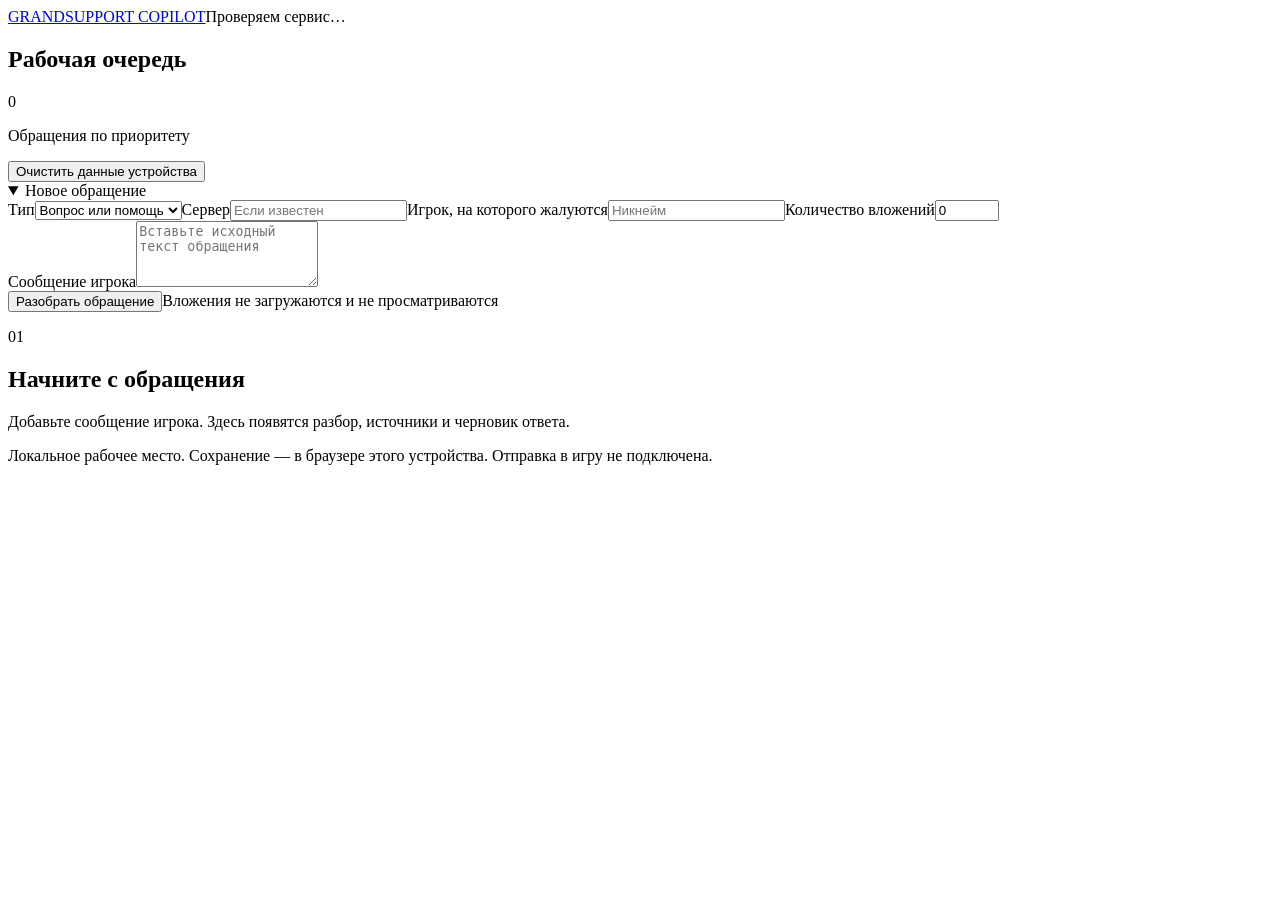
==== app/ui/index.html @ 0d25f6a6 "feat: add local administrator queue and guarded draft editor" ====
<!doctype html>
<html lang="ru"><head><meta charset="utf-8"><meta name="viewport" content="width=device-width,initial-scale=1"><title>Grand · Рабочая очередь</title><link rel="stylesheet" href="/ui/style.css"><script src="/ui/app.js" defer></script></head>
<body>
<header><a href="/" class="brand">GRAND<span>SUPPORT COPILOT</span></a><span id="health" role="status">Проверяем сервис…</span></header>
<main>
<aside><div class="section-title"><h1>Рабочая очередь</h1><span id="count">0</span></div><p class="muted">Обращения по приоритету</p><div id="queue"></div><button id="clear" class="quiet">Очистить данные устройства</button></aside>
<section class="workspace">
<details open id="new-ticket"><summary>Новое обращение</summary><form id="ticket-form">
<div class="fields"><label>Тип<select id="kind"><option value="report">Вопрос или помощь</option><option value="complaint">Жалоба</option></select></label><label>Сервер<input id="region" maxlength="100" placeholder="Если известен"></label><label>Игрок, на которого жалуются<input id="nickname" maxlength="100" placeholder="Никнейм"></label><label>Количество вложений<input id="images" type="number" min="0" max="1000" value="0"></label></div>
<label>Сообщение игрока<textarea id="message" required maxlength="20000" rows="4" placeholder="Вставьте исходный текст обращения"></textarea></label><div class="actions"><button id="analyze" type="submit">Разобрать обращение</button><span class="muted">Вложения не загружаются и не просматриваются</span></div>
</form></details>
<p id="notice" role="status" aria-live="polite"></p>
<div id="empty" class="empty"><div class="empty-mark">01</div><h2>Начните с обращения</h2><p>Добавьте сообщение игрока. Здесь появятся разбор, источники и черновик ответа.</p></div>
<article id="ticket" hidden>
<div class="ticket-heading"><div><p class="eyebrow">РАЗБОР ОБРАЩЕНИЯ</p><h2 id="category"></h2></div><span id="priority" class="priority"></span></div>
<div id="metadata" class="muted"></div><div class="columns"><section><h3>Исходное обращение</h3><p id="original" class="original"></p><h3>Утверждения игрока</h3><ul id="claims"></ul><h3>Правила для проверки</h3><div id="citations"></div></section><section><h3>Черновик ответа</h3><label class="sr-only" for="draft">Редактировать черновик</label><textarea id="draft" rows="12"></textarea><p id="draft-state" class="muted">Проверьте текст перед использованием.</p><div class="actions"><button id="check">Проверить правку</button><button id="copy" class="quiet" disabled>Копировать проверенный текст</button></div><div class="actions"><button id="save" class="quiet">Сохранить на устройстве</button><button id="escalate" class="quiet">Отметить для старшего</button></div><h3>Причины маршрутизации</h3><ul id="reasons" class="reasons"></ul></section></div>
</article>
<footer>Локальное рабочее место. Сохранение — в браузере этого устройства. Отправка в игру не подключена.</footer>
</section></main></body></html>
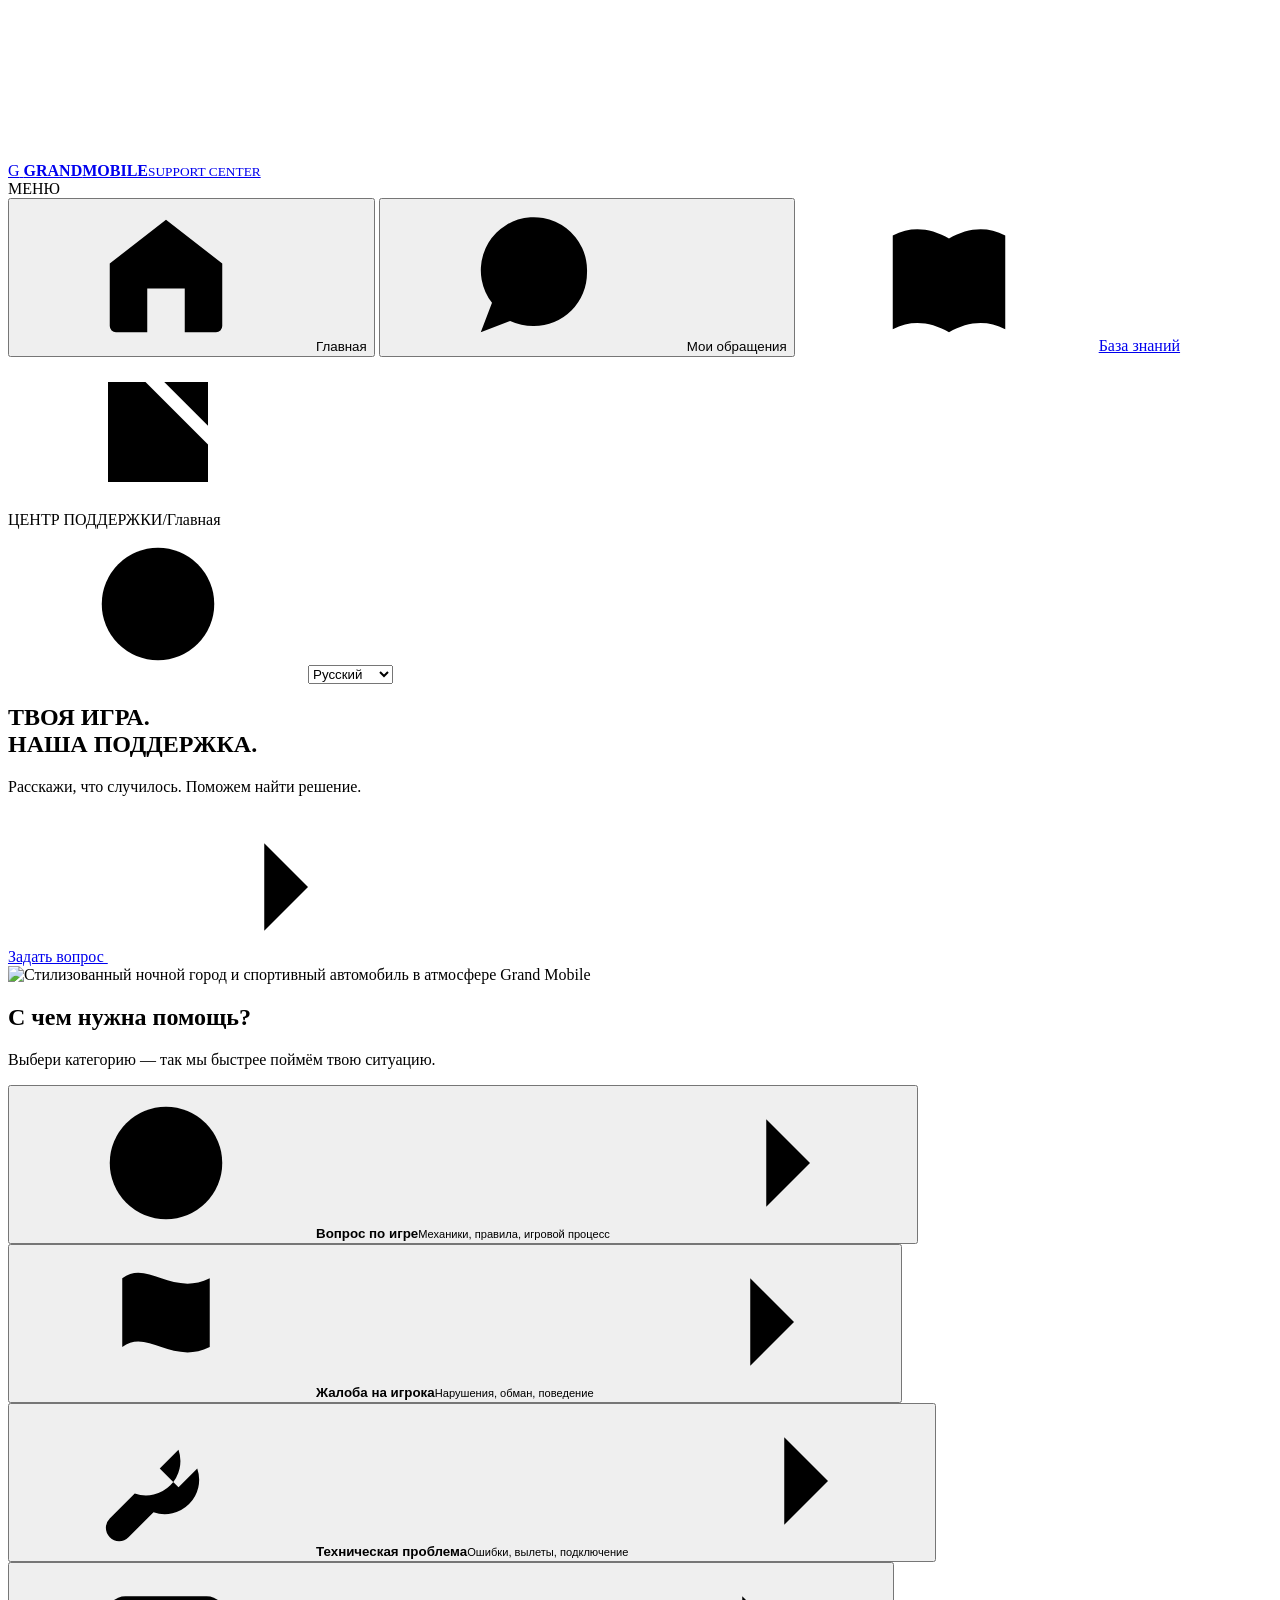
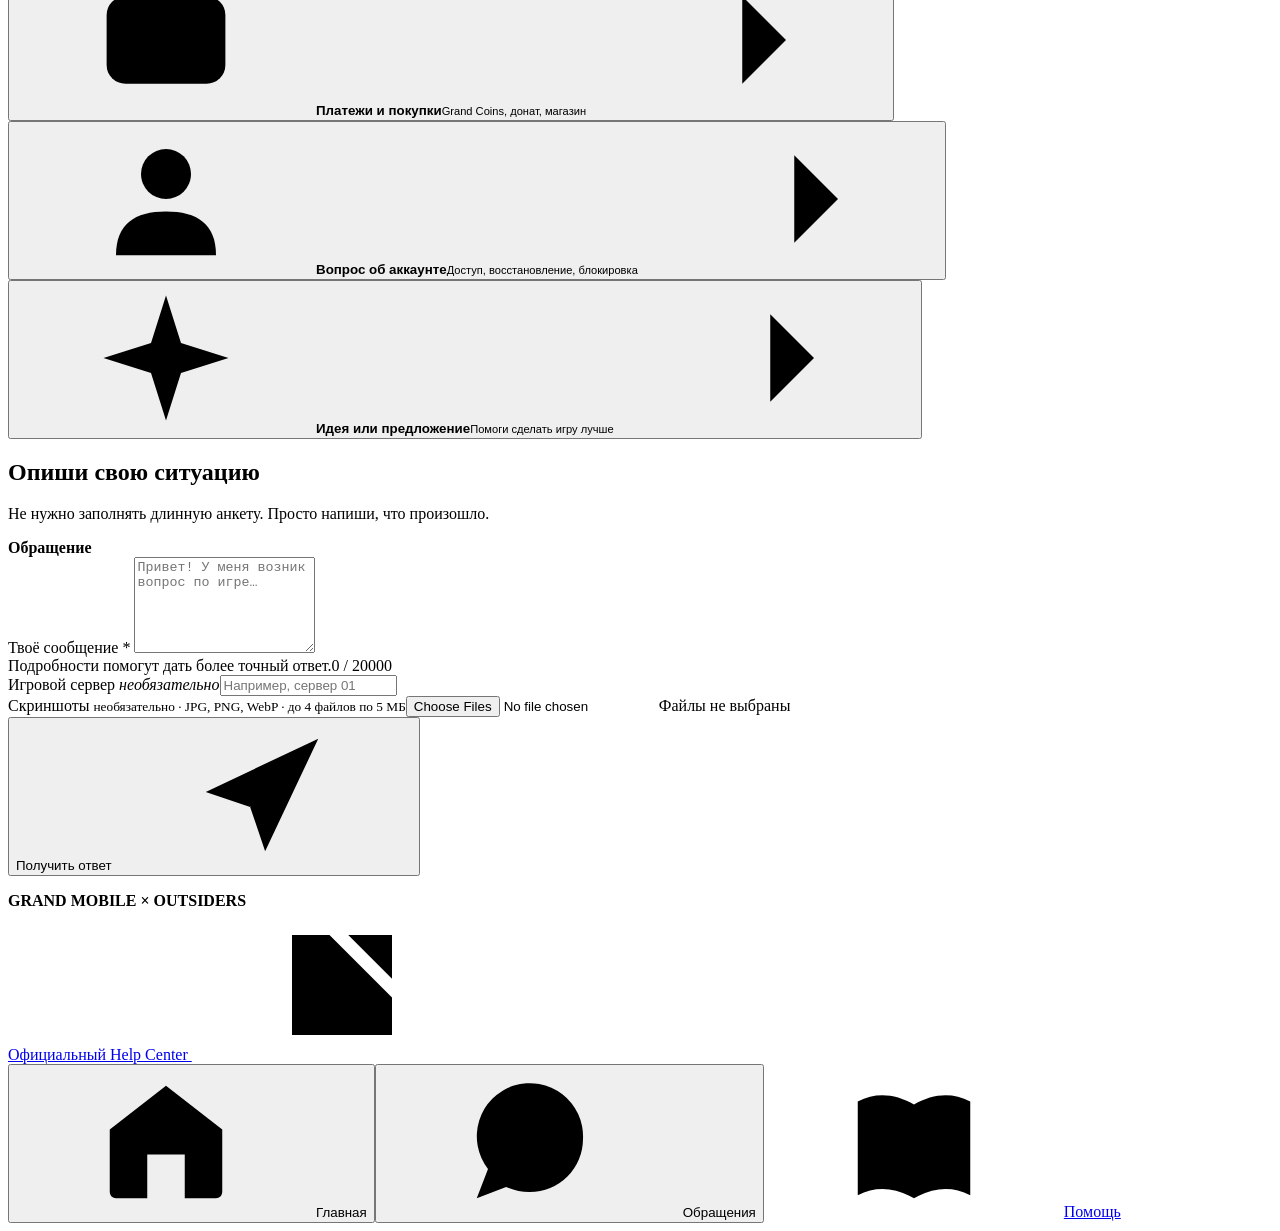
==== commit 27fc1753: "Add files via upload" ====
--- a/app/ui/index.html
+++ b/app/ui/index.html
@@ -1,19 +1,111 @@
 <!doctype html>
-<html lang="ru"><head><meta charset="utf-8"><meta name="viewport" content="width=device-width,initial-scale=1"><title>Grand · Рабочая очередь</title><link rel="stylesheet" href="/ui/style.css"><script src="/ui/app.js" defer></script></head>
+<html lang="ru">
+<head>
+  <meta charset="utf-8">
+  <meta name="viewport" content="width=device-width,initial-scale=1,viewport-fit=cover">
+  <meta name="theme-color" content="#f5f6f8">
+  <meta name="description" content="Grand Mobile — обращения и помощь игрокам.">
+  <title>Grand Mobile · Центр поддержки</title>
+  <link rel="stylesheet" href="/ui/player.css">
+  <script src="/ui/i18n.js" defer></script>
+  <script src="/ui/player.js" defer></script>
+</head>
 <body>
-<header><a href="/" class="brand">GRAND<span>SUPPORT COPILOT</span></a><span id="health" role="status">Проверяем сервис…</span></header>
-<main>
-<aside><div class="section-title"><h1>Рабочая очередь</h1><span id="count">0</span></div><p class="muted">Обращения по приоритету</p><div id="queue"></div><button id="clear" class="quiet">Очистить данные устройства</button></aside>
-<section class="workspace">
-<details open id="new-ticket"><summary>Новое обращение</summary><form id="ticket-form">
-<div class="fields"><label>Тип<select id="kind"><option value="report">Вопрос или помощь</option><option value="complaint">Жалоба</option></select></label><label>Сервер<input id="region" maxlength="100" placeholder="Если известен"></label><label>Игрок, на которого жалуются<input id="nickname" maxlength="100" placeholder="Никнейм"></label><label>Количество вложений<input id="images" type="number" min="0" max="1000" value="0"></label></div>
-<label>Сообщение игрока<textarea id="message" required maxlength="20000" rows="4" placeholder="Вставьте исходный текст обращения"></textarea></label><div class="actions"><button id="analyze" type="submit">Разобрать обращение</button><span class="muted">Вложения не загружаются и не просматриваются</span></div>
-</form></details>
-<p id="notice" role="status" aria-live="polite"></p>
-<div id="empty" class="empty"><div class="empty-mark">01</div><h2>Начните с обращения</h2><p>Добавьте сообщение игрока. Здесь появятся разбор, источники и черновик ответа.</p></div>
-<article id="ticket" hidden>
-<div class="ticket-heading"><div><p class="eyebrow">РАЗБОР ОБРАЩЕНИЯ</p><h2 id="category"></h2></div><span id="priority" class="priority"></span></div>
-<div id="metadata" class="muted"></div><div class="columns"><section><h3>Исходное обращение</h3><p id="original" class="original"></p><h3>Утверждения игрока</h3><ul id="claims"></ul><h3>Правила для проверки</h3><div id="citations"></div></section><section><h3>Черновик ответа</h3><label class="sr-only" for="draft">Редактировать черновик</label><textarea id="draft" rows="12"></textarea><p id="draft-state" class="muted">Проверьте текст перед использованием.</p><div class="actions"><button id="check">Проверить правку</button><button id="copy" class="quiet" disabled>Копировать проверенный текст</button></div><div class="actions"><button id="save" class="quiet">Сохранить на устройстве</button><button id="escalate" class="quiet">Отметить для старшего</button></div><h3>Причины маршрутизации</h3><ul id="reasons" class="reasons"></ul></section></div>
-</article>
-<footer>Локальное рабочее место. Сохранение — в браузере этого устройства. Отправка в игру не подключена.</footer>
-</section></main></body></html>
+  <svg aria-hidden="true" class="icon-symbols" xmlns="http://www.w3.org/2000/svg">
+    <symbol id="i-home" viewBox="0 0 24 24"><path d="m3 10 9-7 9 7v10a1 1 0 0 1-1 1h-5v-7H9v7H4a1 1 0 0 1-1-1z"/></symbol>
+    <symbol id="i-message" viewBox="0 0 24 24"><path d="M20 11.5a8.5 8.5 0 0 1-8.5 8.5 9 9 0 0 1-3.8-.8L3 21l1.8-4.7a8.5 8.5 0 1 1 15.2-4.8Z"/></symbol>
+    <symbol id="i-book" viewBox="0 0 24 24"><path d="M3 5.5C6 4 9 4.3 12 6v15c-3-1.7-6-2-9-.5zM21 5.5c-3-1.5-6-1.2-9 .5v15c3-1.7 6-2 9-.5z"/></symbol>
+    <symbol id="i-shield" viewBox="0 0 24 24"><path d="m12 2 9 4v6c0 5-3 8.2-9 10-6-1.8-9-5-9-10V6z"/><path d="m8.5 12 2.4 2.4 4.6-5"/></symbol>
+    <symbol id="i-question" viewBox="0 0 24 24"><circle cx="12" cy="12" r="9"/><path d="M9.5 9a2.7 2.7 0 0 1 5.4.4c0 2-2.9 2.1-2.9 4.4M12 17h.01"/></symbol>
+    <symbol id="i-flag" viewBox="0 0 24 24"><path d="M5 21V4m0 1c4-3 8 3 14 0v11c-6 3-10-3-14 0"/></symbol>
+    <symbol id="i-wrench" viewBox="0 0 24 24"><path d="M14 7a5.5 5.5 0 0 1-7 7L3 18a2 2 0 0 0 3 3l4-4a5.5 5.5 0 0 0 7-7l-3 3-3-3z"/></symbol>
+    <symbol id="i-card" viewBox="0 0 24 24"><rect x="2.5" y="5" width="19" height="14" rx="3"/><path d="M2.5 10h19M7 15h4"/></symbol>
+    <symbol id="i-user" viewBox="0 0 24 24"><circle cx="12" cy="8" r="4"/><path d="M4 21c0-5 3-7 8-7s8 2 8 7"/></symbol>
+    <symbol id="i-spark" viewBox="0 0 24 24"><path d="m12 2 2.4 7.6L22 12l-7.6 2.4L12 22l-2.4-7.6L2 12l7.6-2.4z"/></symbol>
+    <symbol id="i-arrow" viewBox="0 0 24 24"><path d="M4 12h16m-7-7 7 7-7 7"/></symbol>
+    <symbol id="i-send" viewBox="0 0 24 24"><path d="m21 3-8.5 18-2.4-7.1L3 11.5 21 3Zm0 0L10.1 13.9"/></symbol>
+    <symbol id="i-clock" viewBox="0 0 24 24"><circle cx="12" cy="12" r="9"/><path d="M12 7v5l3 2"/></symbol>
+    <symbol id="i-check" viewBox="0 0 24 24"><path d="m4 12 5 5L20 6"/></symbol>
+    <symbol id="i-external" viewBox="0 0 24 24"><path d="M13 4h7v7m0-7L10 14M20 14v6H4V4h6"/></symbol>
+    <symbol id="i-copy" viewBox="0 0 24 24"><rect x="8" y="8" width="12" height="13" rx="2"/><path d="M16 8V5a2 2 0 0 0-2-2H5a2 2 0 0 0-2 2v10a2 2 0 0 0 2 2h3"/></symbol>
+    <symbol id="i-chevron" viewBox="0 0 24 24"><path d="m6 9 6 6 6-6"/></symbol>
+    <symbol id="i-lock" viewBox="0 0 24 24"><rect x="4" y="10" width="16" height="11" rx="2"/><path d="M8 10V7a4 4 0 0 1 8 0v3"/></symbol>
+    <symbol id="i-globe" viewBox="0 0 24 24"><circle cx="12" cy="12" r="9"/><path d="M3 12h18M12 3c-5 5-5 13 0 18m0-18c5 5 5 13 0 18"/></symbol>
+  </svg>
+  <div class="app-shell">
+    <aside class="sidebar" aria-label="Основная навигация">
+      <a class="brand sidebar-brand" href="/" aria-label="Grand Mobile Support — главная">
+        <span class="brand-symbol" aria-hidden="true">G</span>
+        <span class="brand-name"><strong>GRAND<span>MOBILE</span></strong><small>SUPPORT CENTER</small></span>
+      </a>
+      <div class="sidebar-group-label">МЕНЮ</div>
+      <nav class="side-nav" aria-label="Разделы">
+        <button class="nav-link active" type="button" data-view="home" aria-current="page"><svg><use href="#i-home"/></svg>Главная</button>
+        <button class="nav-link" type="button" data-view="history"><svg><use href="#i-message"/></svg>Мои обращения<span id="nav-count" class="nav-count" hidden>0</span></button>
+        <a class="nav-link" href="https://support.grnd.gg/ru/" target="_blank" rel="noopener noreferrer"><svg><use href="#i-book"/></svg>База знаний<svg class="trail-icon"><use href="#i-external"/></svg></a>
+      </nav>
+    </aside>
+
+    <div class="main-area">
+      <header class="topbar">
+        <div class="breadcrumbs"><span class="breadcrumb-muted">ЦЕНТР ПОДДЕРЖКИ</span><span class="slash">/</span><span id="breadcrumb-page">Главная</span></div>
+        <div class="topbar-right"><label class="language-picker" for="language" aria-label="Язык интерфейса"><svg><use href="#i-globe"/></svg><select id="language" aria-label="Язык интерфейса"><option value="ru">Русский</option><option value="kk">Қазақша</option><option value="uz">O‘zbekcha</option></select></label></div>
+      </header>
+
+      <main class="main-content">
+        <div id="home-view">
+          <section class="hero" aria-labelledby="hero-title">
+
+            <div class="hero-content">
+              
+              <h1 id="hero-title">ТВОЯ ИГРА.<br><span>НАША ПОДДЕРЖКА.</span></h1>
+              <p>Расскажи, что случилось. Поможем найти решение.</p>
+              <a href="#compose-title" class="hero-button">Задать вопрос <svg><use href="#i-arrow"/></svg></a>
+            </div>
+            <img class="hero-art" src="/ui/hero-city.svg" alt="Стилизованный ночной город и спортивный автомобиль в атмосфере Grand Mobile">
+
+
+          </section>
+
+          <div class="section-heading category-heading"><div><h2>С чем нужна помощь?</h2><p>Выбери категорию — так мы быстрее поймём твою ситуацию.</p></div></div>
+          <div class="category-grid" id="category-grid" role="group" aria-label="Тип обращения">
+            <button class="category-card selected" type="button" data-category="question" aria-pressed="true"><span class="category-icon violet"><svg><use href="#i-question"/></svg></span><span class="category-body"><strong>Вопрос по игре</strong><small>Механики, правила, игровой процесс</small></span><span class="category-arrow"><svg><use href="#i-arrow"/></svg></span></button>
+            <button class="category-card" type="button" data-category="complaint" aria-pressed="false"><span class="category-icon red"><svg><use href="#i-flag"/></svg></span><span class="category-body"><strong>Жалоба на игрока</strong><small>Нарушения, обман, поведение</small></span><span class="category-arrow"><svg><use href="#i-arrow"/></svg></span></button>
+            <button class="category-card" type="button" data-category="technical" aria-pressed="false"><span class="category-icon cyan"><svg><use href="#i-wrench"/></svg></span><span class="category-body"><strong>Техническая проблема</strong><small>Ошибки, вылеты, подключение</small></span><span class="category-arrow"><svg><use href="#i-arrow"/></svg></span></button>
+            <button class="category-card" type="button" data-category="payment" aria-pressed="false"><span class="category-icon gold"><svg><use href="#i-card"/></svg></span><span class="category-body"><strong>Платежи и покупки</strong><small>Grand Coins, донат, магазин</small></span><span class="category-arrow"><svg><use href="#i-arrow"/></svg></span></button>
+            <button class="category-card" type="button" data-category="account" aria-pressed="false"><span class="category-icon blue"><svg><use href="#i-user"/></svg></span><span class="category-body"><strong>Вопрос об аккаунте</strong><small>Доступ, восстановление, блокировка</small></span><span class="category-arrow"><svg><use href="#i-arrow"/></svg></span></button>
+            <button class="category-card" type="button" data-category="idea" aria-pressed="false"><span class="category-icon green"><svg><use href="#i-spark"/></svg></span><span class="category-body"><strong>Идея или предложение</strong><small>Помоги сделать игру лучше</small></span><span class="category-arrow"><svg><use href="#i-arrow"/></svg></span></button>
+          </div>
+
+          <section class="compose-section" aria-labelledby="compose-title">
+            <div class="section-heading"><div><h2 id="compose-title">Опиши свою ситуацию</h2><p>Не нужно заполнять длинную анкету. Просто напиши, что произошло.</p></div></div>
+            <div class="compose-layout">
+              <form id="support-form" class="compose-card">
+                <div class="compose-top"><div><strong>Обращение</strong></div></div>
+                <div class="form-body">
+                  <label for="ticket-message" class="input-label">Твоё сообщение <span>*</span></label>
+                  <textarea id="ticket-message" name="message" required maxlength="20000" rows="6" placeholder="Привет! У меня возник вопрос по игре…" aria-describedby="message-hint"></textarea>
+                  <div class="under-textarea"><span id="message-hint">Подробности помогут дать более точный ответ.</span><span id="char-counter">0 / 20000</span></div>
+                  <div class="form-split"><label class="field"><span>Игровой сервер <em>необязательно</em></span><input id="ticket-server" maxlength="100" autocomplete="off" placeholder="Например, сервер 01"></label><label class="field" id="nick-field" hidden><span>Никнейм игрока <em>необязательно</em></span><input id="ticket-nick" maxlength="100" autocomplete="off" placeholder="Nick_Name"></label></div>
+                  <div class="file-upload-field"><label for="screenshot-files">Скриншоты <small>необязательно · JPG, PNG, WebP · до 4 файлов по 5 МБ</small></label><input id="screenshot-files" type="file" accept="image/jpeg,image/png,image/webp" multiple><span id="file-count">Файлы не выбраны</span></div><div class="submit-row"><button class="submit-button" id="submit-ticket" type="submit"><span>Получить ответ</span><svg><use href="#i-send"/></svg></button></div>
+                  <p id="form-status" class="form-status" role="status" aria-live="polite"></p>
+                </div>
+              </form>
+
+            </div>
+          </section>
+
+          <section id="answer-panel" class="answer-panel" hidden aria-live="polite" aria-label="Результат обработки обращения">
+            <div class="answer-title-row"><div><h2>Ответ по обращению</h2></div><span class="answer-latency" id="answer-latency"></span></div>
+            <div class="answer-card"><div class="answer-content"><div class="answer-topline"><span id="answer-badge" class="answer-badge">Предварительный ответ</span></div><p id="answer-text" class="answer-text"></p><div id="answer-citations" class="answer-citations" hidden></div><div id="human-notice" class="human-notice" hidden><svg><use href="#i-shield"/></svg><div><strong>Понадобится участие специалиста</strong><p>Этот результат не является решением администрации. Для официального рассмотрения подай обращение через игровые каналы поддержки.</p><a href="https://support.grnd.gg/ru/" target="_blank" rel="noopener noreferrer">Официальная поддержка <svg><use href="#i-external"/></svg></a></div></div><div id="idea-notice" class="human-notice idea-notice" hidden><svg><use href="#i-spark"/></svg><div><strong>Хочешь, чтобы идею увидели разработчики?</strong><p>Чтобы предложение получили разработчики, отправь его через официальный канал сообщества.</p><a href="https://discord.gg/grnd" target="_blank" rel="noopener noreferrer">Открыть официальный Discord <svg><use href="#i-external"/></svg></a></div></div><div class="answer-actions"><button class="subtle-button" id="copy-answer" type="button"><svg><use href="#i-copy"/></svg>Скопировать ответ</button><button class="subtle-button" id="new-ticket" type="button"><svg><use href="#i-message"/></svg>Новый вопрос</button></div></div></div>
+          </section>
+          <footer class="page-footer"><div><strong>GRAND MOBILE <span>× OUTSIDERS</span></strong></div><a href="https://support.grnd.gg/ru/" target="_blank" rel="noopener noreferrer">Официальный Help Center <svg><use href="#i-external"/></svg></a></footer>
+        </div>
+
+        <section id="history-view" class="history-view" hidden aria-labelledby="history-title"><span class="overline">ИСТОРИЯ НА ЭТОМ УСТРОЙСТВЕ</span><h1 id="history-title">Мои обращения</h1><p>Здесь отображаются обращения, созданные в этом браузере.</p><div id="history-list" class="history-list"></div><button type="button" id="clear-history" class="subtle-button clear-history">Очистить локальную историю</button></section>
+      </main>
+    </div>
+  </div>
+  <nav class="mobile-nav" aria-label="Мобильная навигация"><button type="button" class="mobile-nav-item active" data-view="home"><svg><use href="#i-home"/></svg><span>Главная</span></button><button type="button" class="mobile-nav-item" data-view="history"><svg><use href="#i-message"/></svg><span>Обращения</span></button><a class="mobile-nav-item" href="https://support.grnd.gg/ru/" target="_blank" rel="noopener noreferrer"><svg><use href="#i-book"/></svg><span>Помощь</span></a></nav>
+</body>
+</html>
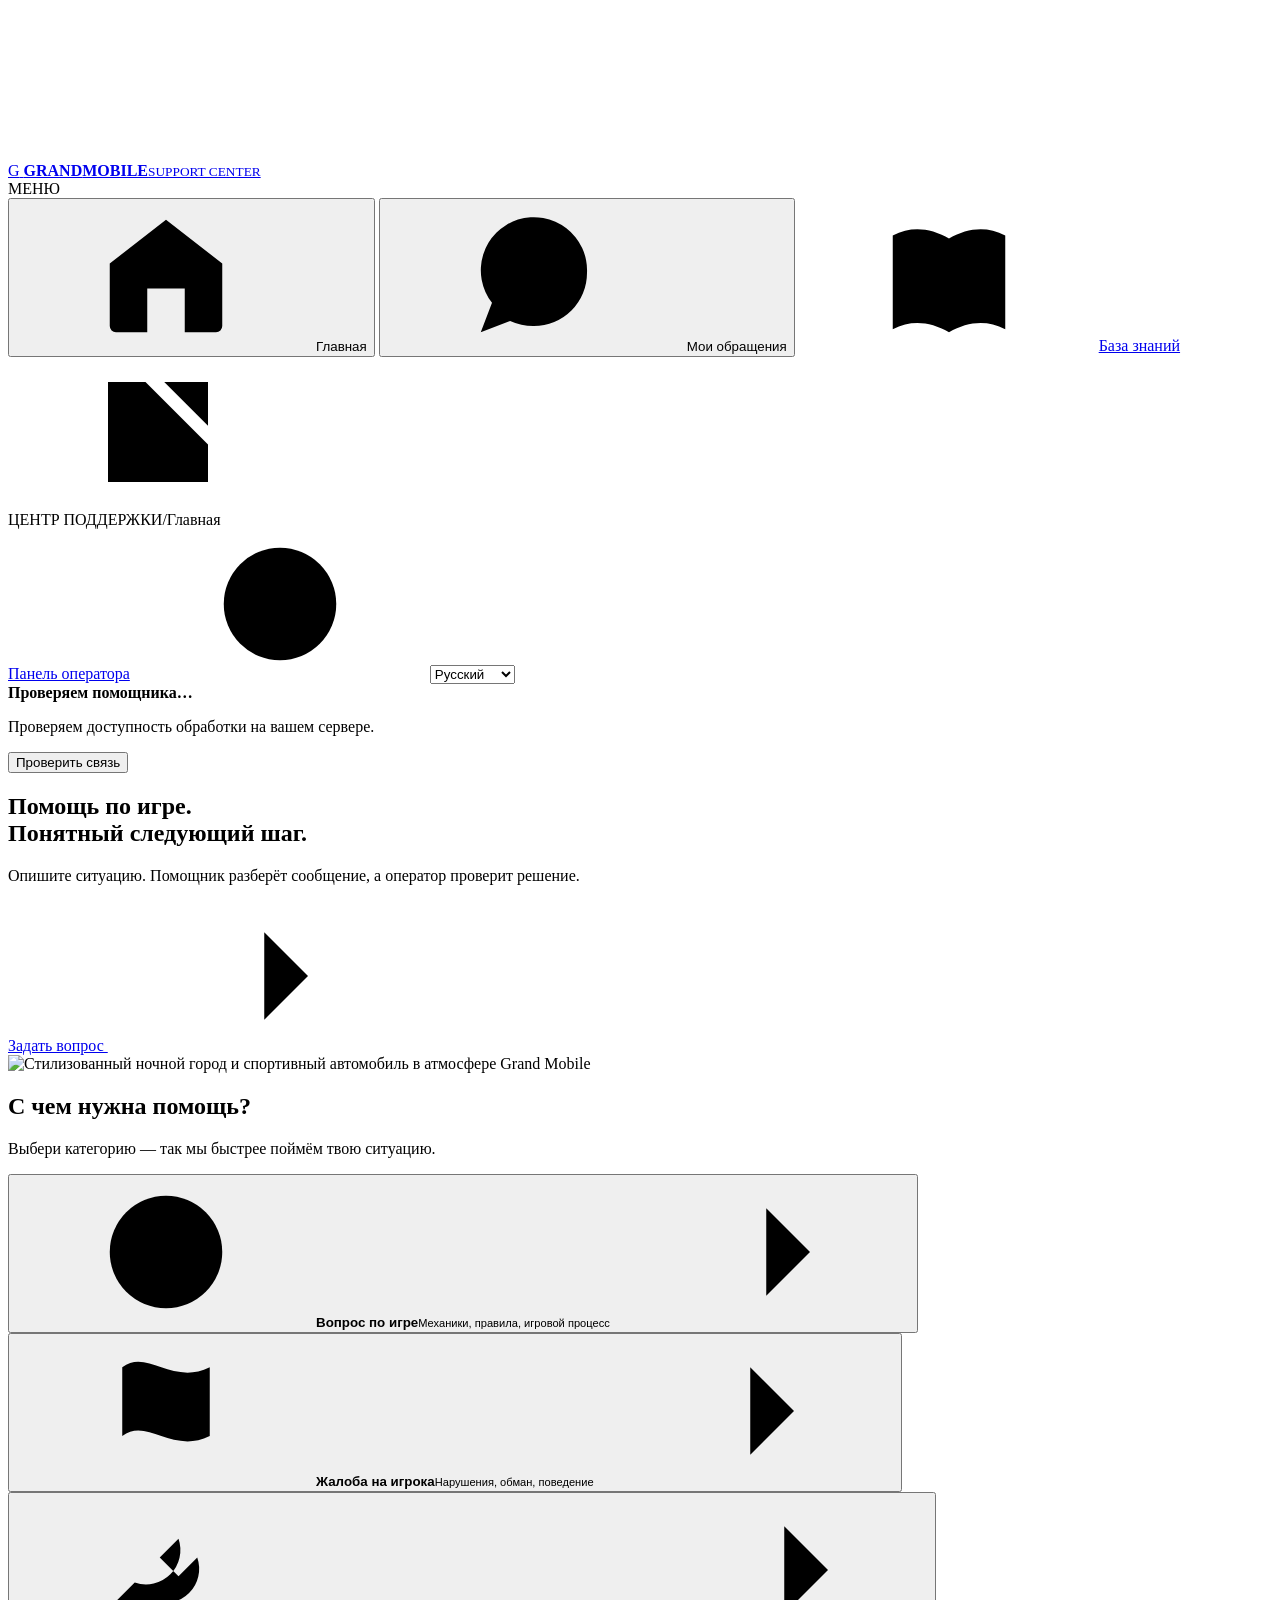
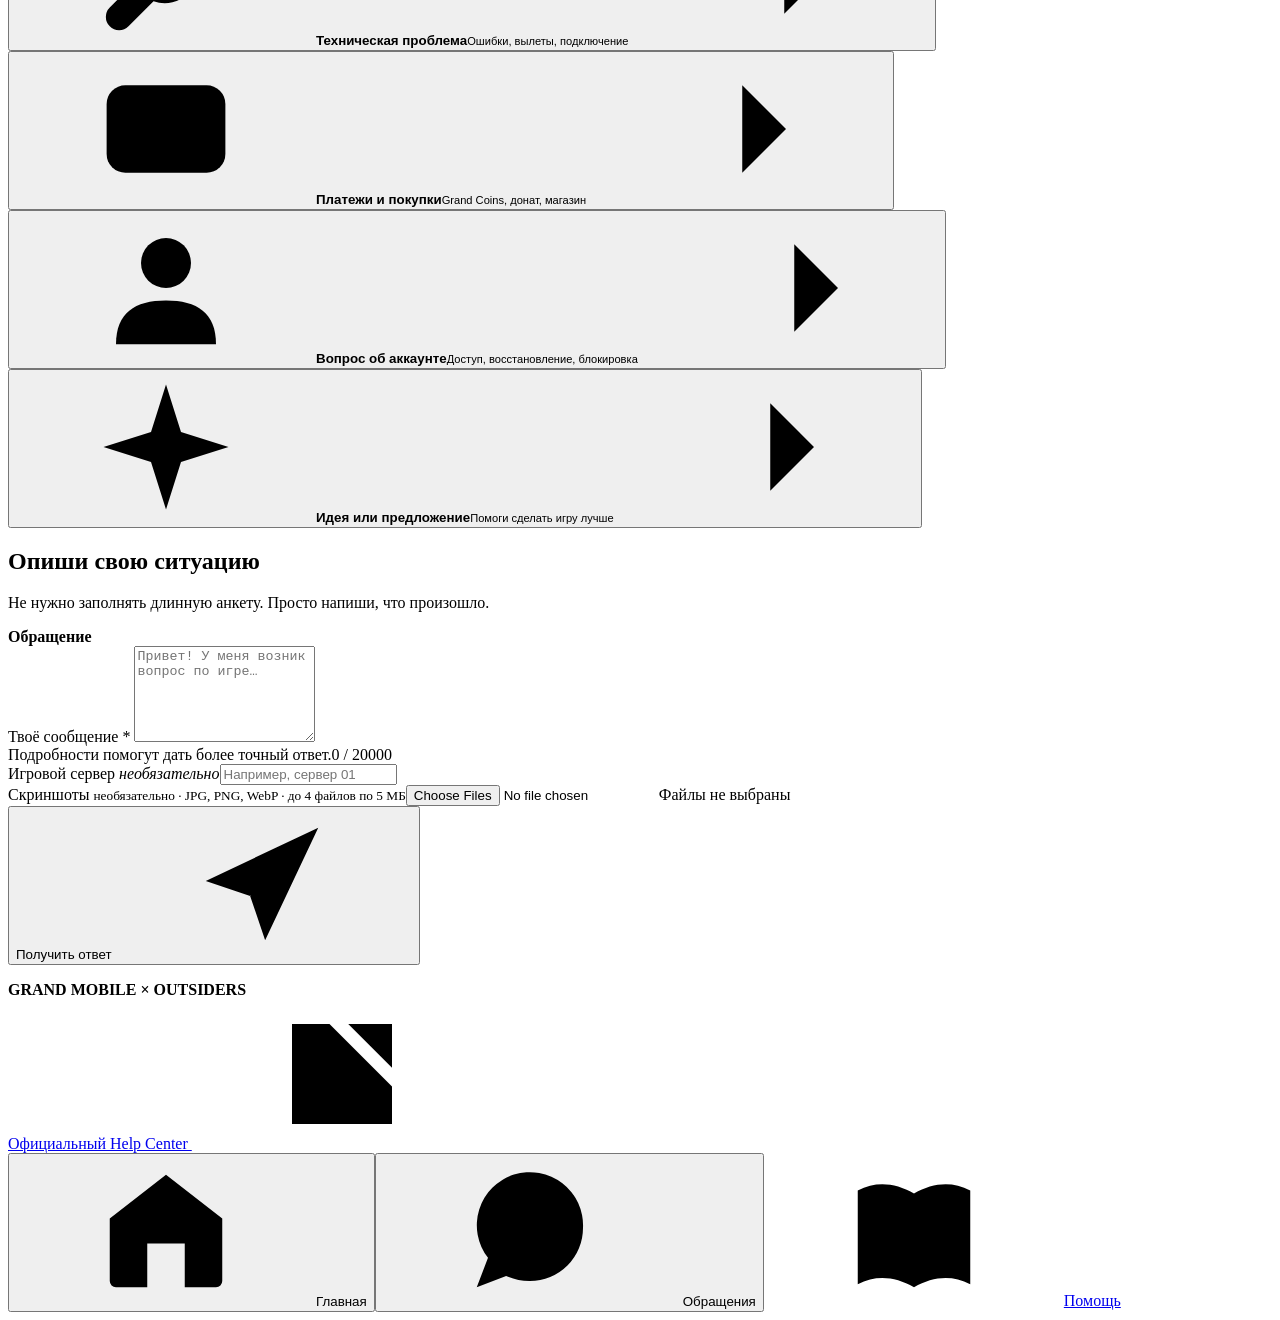
==== commit c07b4d11: "feat: redesign support workspace and clarify assistant workflow" ====
--- a/app/ui/index.html
+++ b/app/ui/index.html
@@ -9,7 +9,7 @@
   <link rel="stylesheet" href="/ui/player.css">
   <script src="/ui/i18n.js" defer></script>
   <script src="/ui/player.js" defer></script>
-</head>
+<link rel="stylesheet" href="/ui/experience.css"><script src="/ui/service-status.js" defer></script></head>
 <body>
   <svg aria-hidden="true" class="icon-symbols" xmlns="http://www.w3.org/2000/svg">
     <symbol id="i-home" viewBox="0 0 24 24"><path d="m3 10 9-7 9 7v10a1 1 0 0 1-1 1h-5v-7H9v7H4a1 1 0 0 1-1-1z"/></symbol>
@@ -49,17 +49,17 @@
     <div class="main-area">
       <header class="topbar">
         <div class="breadcrumbs"><span class="breadcrumb-muted">ЦЕНТР ПОДДЕРЖКИ</span><span class="slash">/</span><span id="breadcrumb-page">Главная</span></div>
-        <div class="topbar-right"><label class="language-picker" for="language" aria-label="Язык интерфейса"><svg><use href="#i-globe"/></svg><select id="language" aria-label="Язык интерфейса"><option value="ru">Русский</option><option value="kk">Қазақша</option><option value="uz">O‘zbekcha</option></select></label></div>
+        <div class="topbar-right"><a class="operator-link" href="/admin">Панель оператора</a><label class="language-picker" for="language" aria-label="Язык интерфейса"><svg><use href="#i-globe"/></svg><select id="language" aria-label="Язык интерфейса"><option value="ru">Русский</option><option value="kk">Қазақша</option><option value="uz">O‘zbekcha</option></select></label></div>
       </header>
 
-      <main class="main-content">
+      <main class="main-content"><section id="assistant-status" class="assistant-status" data-state="loading" aria-live="polite"><span class="status-dot" aria-hidden="true"></span><div><strong id="assistant-status-title">Проверяем помощника…</strong><p id="assistant-status-detail">Проверяем доступность обработки на вашем сервере.</p></div><button id="assistant-status-refresh" type="button">Проверить связь</button></section>
         <div id="home-view">
           <section class="hero" aria-labelledby="hero-title">
 
             <div class="hero-content">
               
-              <h1 id="hero-title">ТВОЯ ИГРА.<br><span>НАША ПОДДЕРЖКА.</span></h1>
-              <p>Расскажи, что случилось. Поможем найти решение.</p>
+              <h1 id="hero-title">Помощь по игре.<br><span>Понятный следующий шаг.</span></h1>
+              <p>Опишите ситуацию. Помощник разберёт сообщение, а оператор проверит решение.</p>
               <a href="#compose-title" class="hero-button">Задать вопрос <svg><use href="#i-arrow"/></svg></a>
             </div>
             <img class="hero-art" src="/ui/hero-city.svg" alt="Стилизованный ночной город и спортивный автомобиль в атмосфере Grand Mobile">
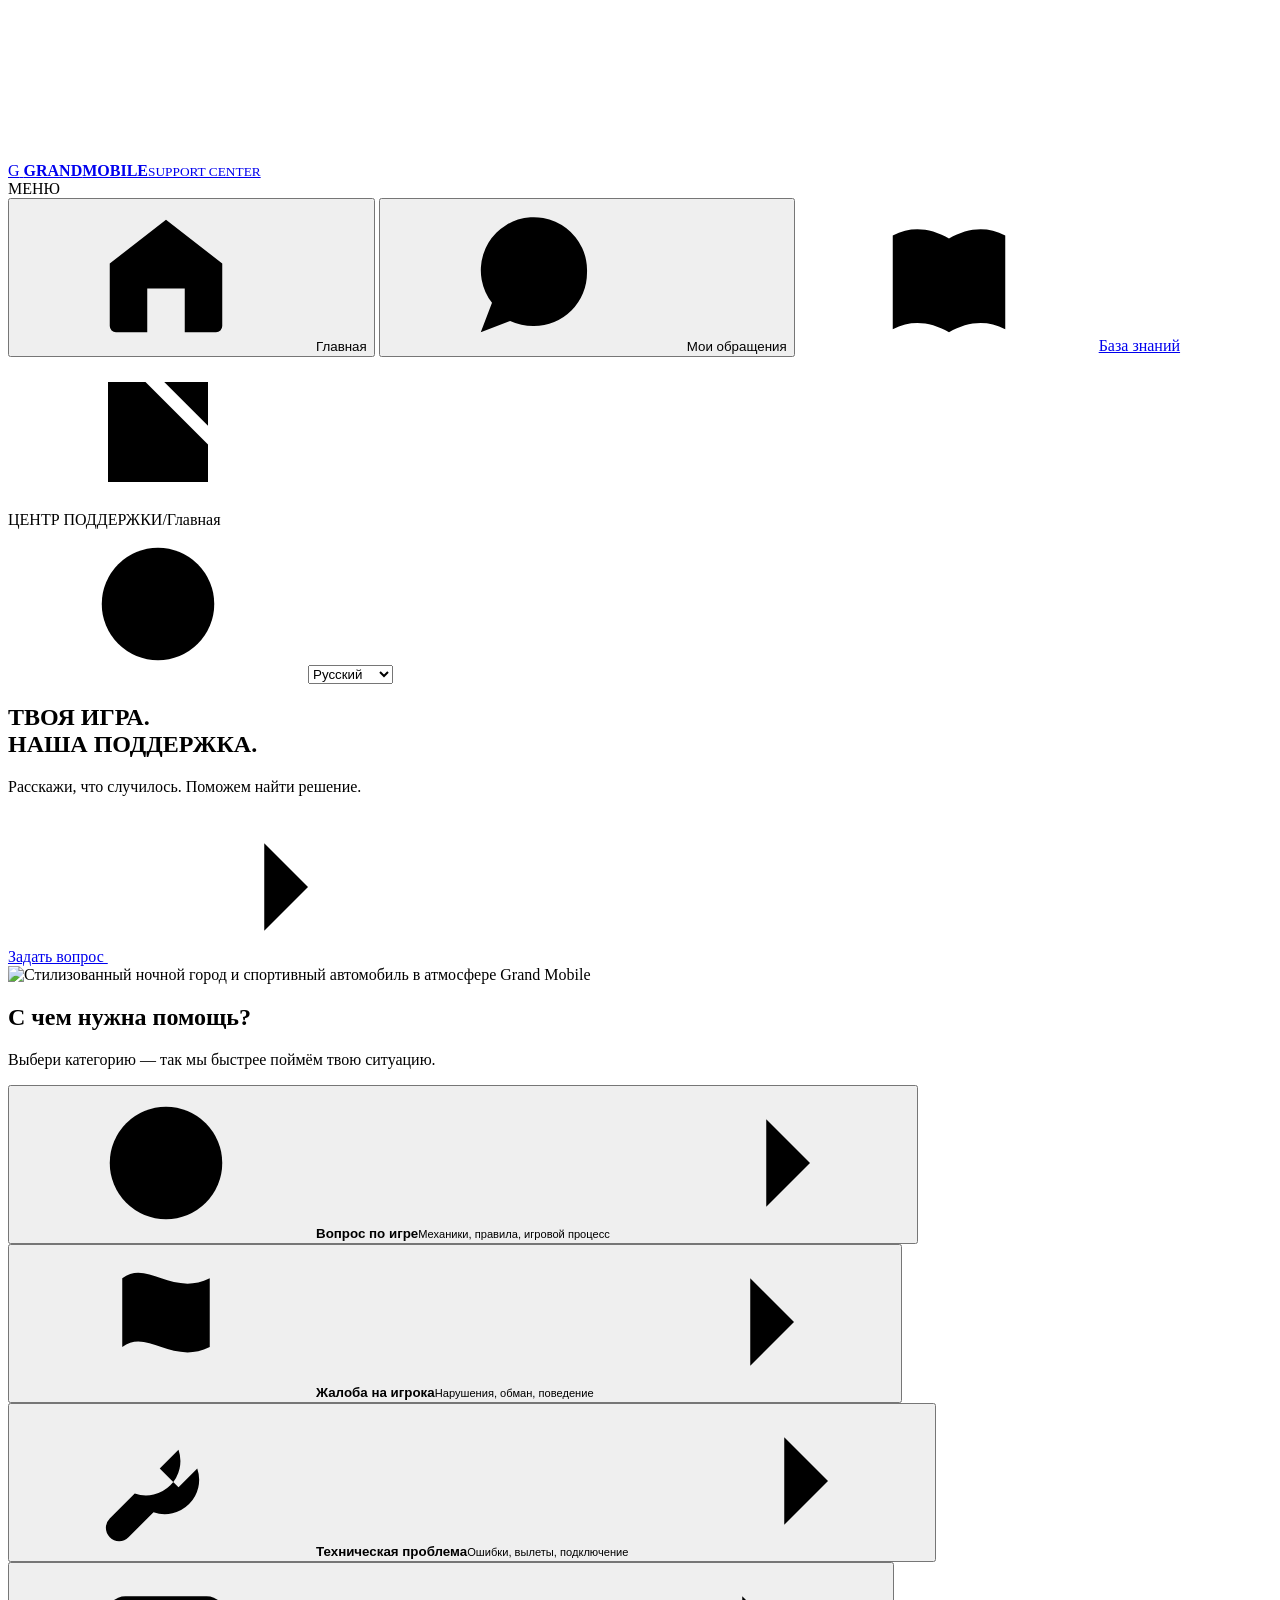
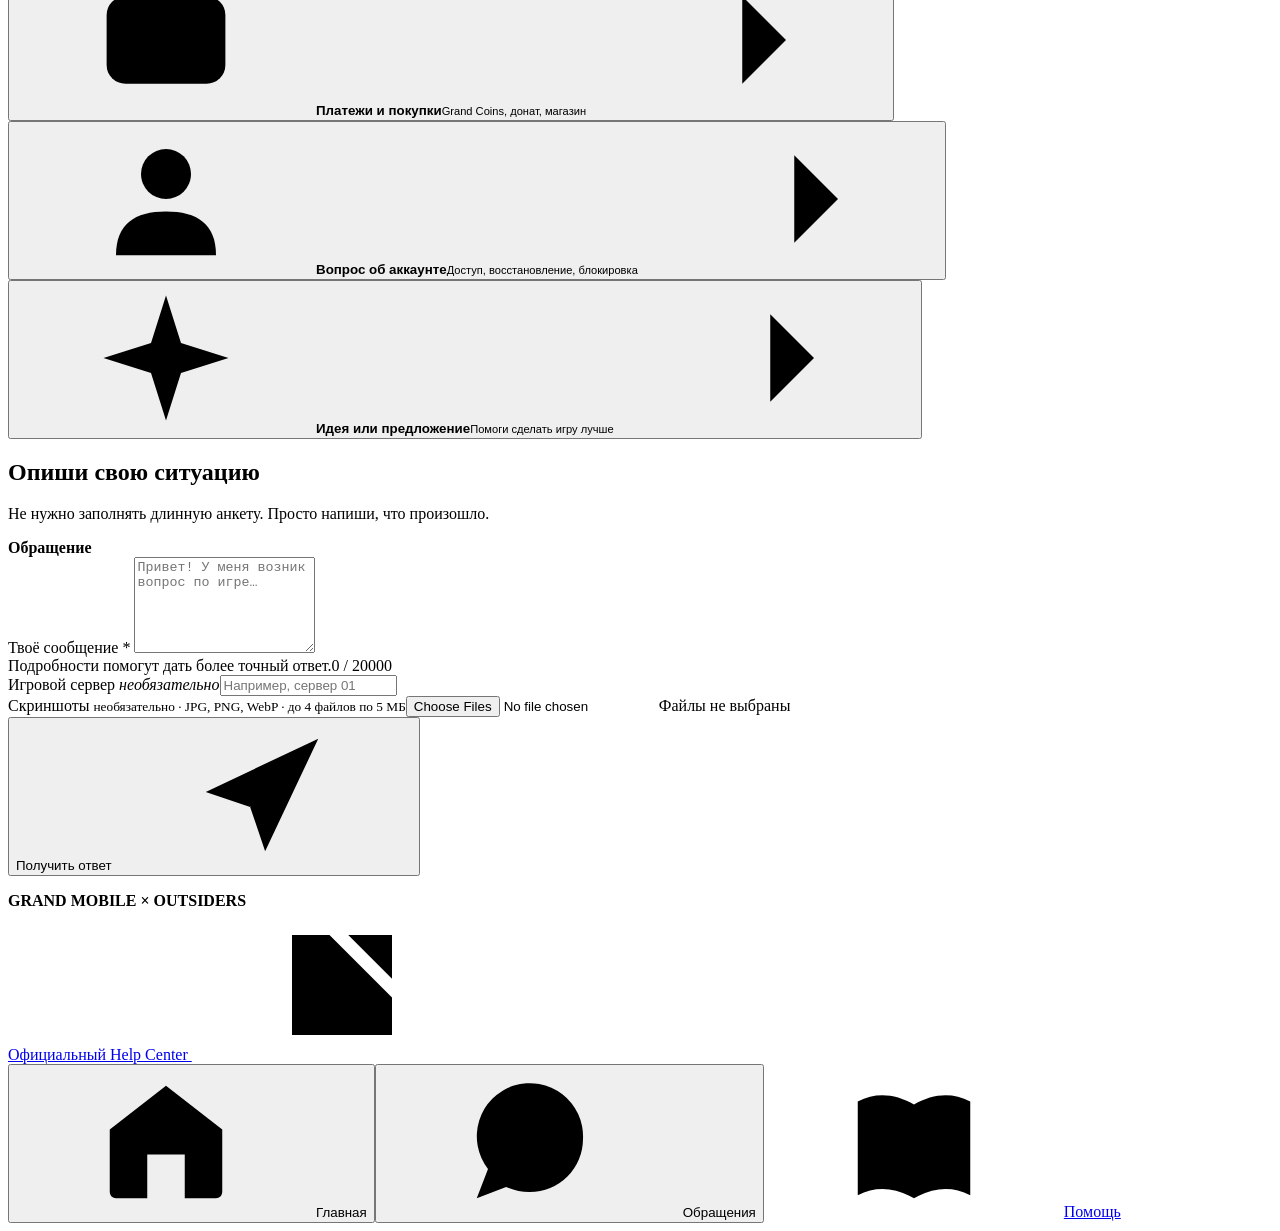
==== commit c427bbc7: "Revert "feat: redesign support workspace and clarify assistant workflow" This reverts commit c07b4d1" ====
--- a/app/ui/index.html
+++ b/app/ui/index.html
@@ -9,7 +9,7 @@
   <link rel="stylesheet" href="/ui/player.css">
   <script src="/ui/i18n.js" defer></script>
   <script src="/ui/player.js" defer></script>
-<link rel="stylesheet" href="/ui/experience.css"><script src="/ui/service-status.js" defer></script></head>
+</head>
 <body>
   <svg aria-hidden="true" class="icon-symbols" xmlns="http://www.w3.org/2000/svg">
     <symbol id="i-home" viewBox="0 0 24 24"><path d="m3 10 9-7 9 7v10a1 1 0 0 1-1 1h-5v-7H9v7H4a1 1 0 0 1-1-1z"/></symbol>
@@ -49,17 +49,17 @@
     <div class="main-area">
       <header class="topbar">
         <div class="breadcrumbs"><span class="breadcrumb-muted">ЦЕНТР ПОДДЕРЖКИ</span><span class="slash">/</span><span id="breadcrumb-page">Главная</span></div>
-        <div class="topbar-right"><a class="operator-link" href="/admin">Панель оператора</a><label class="language-picker" for="language" aria-label="Язык интерфейса"><svg><use href="#i-globe"/></svg><select id="language" aria-label="Язык интерфейса"><option value="ru">Русский</option><option value="kk">Қазақша</option><option value="uz">O‘zbekcha</option></select></label></div>
+        <div class="topbar-right"><label class="language-picker" for="language" aria-label="Язык интерфейса"><svg><use href="#i-globe"/></svg><select id="language" aria-label="Язык интерфейса"><option value="ru">Русский</option><option value="kk">Қазақша</option><option value="uz">O‘zbekcha</option></select></label></div>
       </header>
 
-      <main class="main-content"><section id="assistant-status" class="assistant-status" data-state="loading" aria-live="polite"><span class="status-dot" aria-hidden="true"></span><div><strong id="assistant-status-title">Проверяем помощника…</strong><p id="assistant-status-detail">Проверяем доступность обработки на вашем сервере.</p></div><button id="assistant-status-refresh" type="button">Проверить связь</button></section>
+      <main class="main-content">
         <div id="home-view">
           <section class="hero" aria-labelledby="hero-title">
 
             <div class="hero-content">
               
-              <h1 id="hero-title">Помощь по игре.<br><span>Понятный следующий шаг.</span></h1>
-              <p>Опишите ситуацию. Помощник разберёт сообщение, а оператор проверит решение.</p>
+              <h1 id="hero-title">ТВОЯ ИГРА.<br><span>НАША ПОДДЕРЖКА.</span></h1>
+              <p>Расскажи, что случилось. Поможем найти решение.</p>
               <a href="#compose-title" class="hero-button">Задать вопрос <svg><use href="#i-arrow"/></svg></a>
             </div>
             <img class="hero-art" src="/ui/hero-city.svg" alt="Стилизованный ночной город и спортивный автомобиль в атмосфере Grand Mobile">
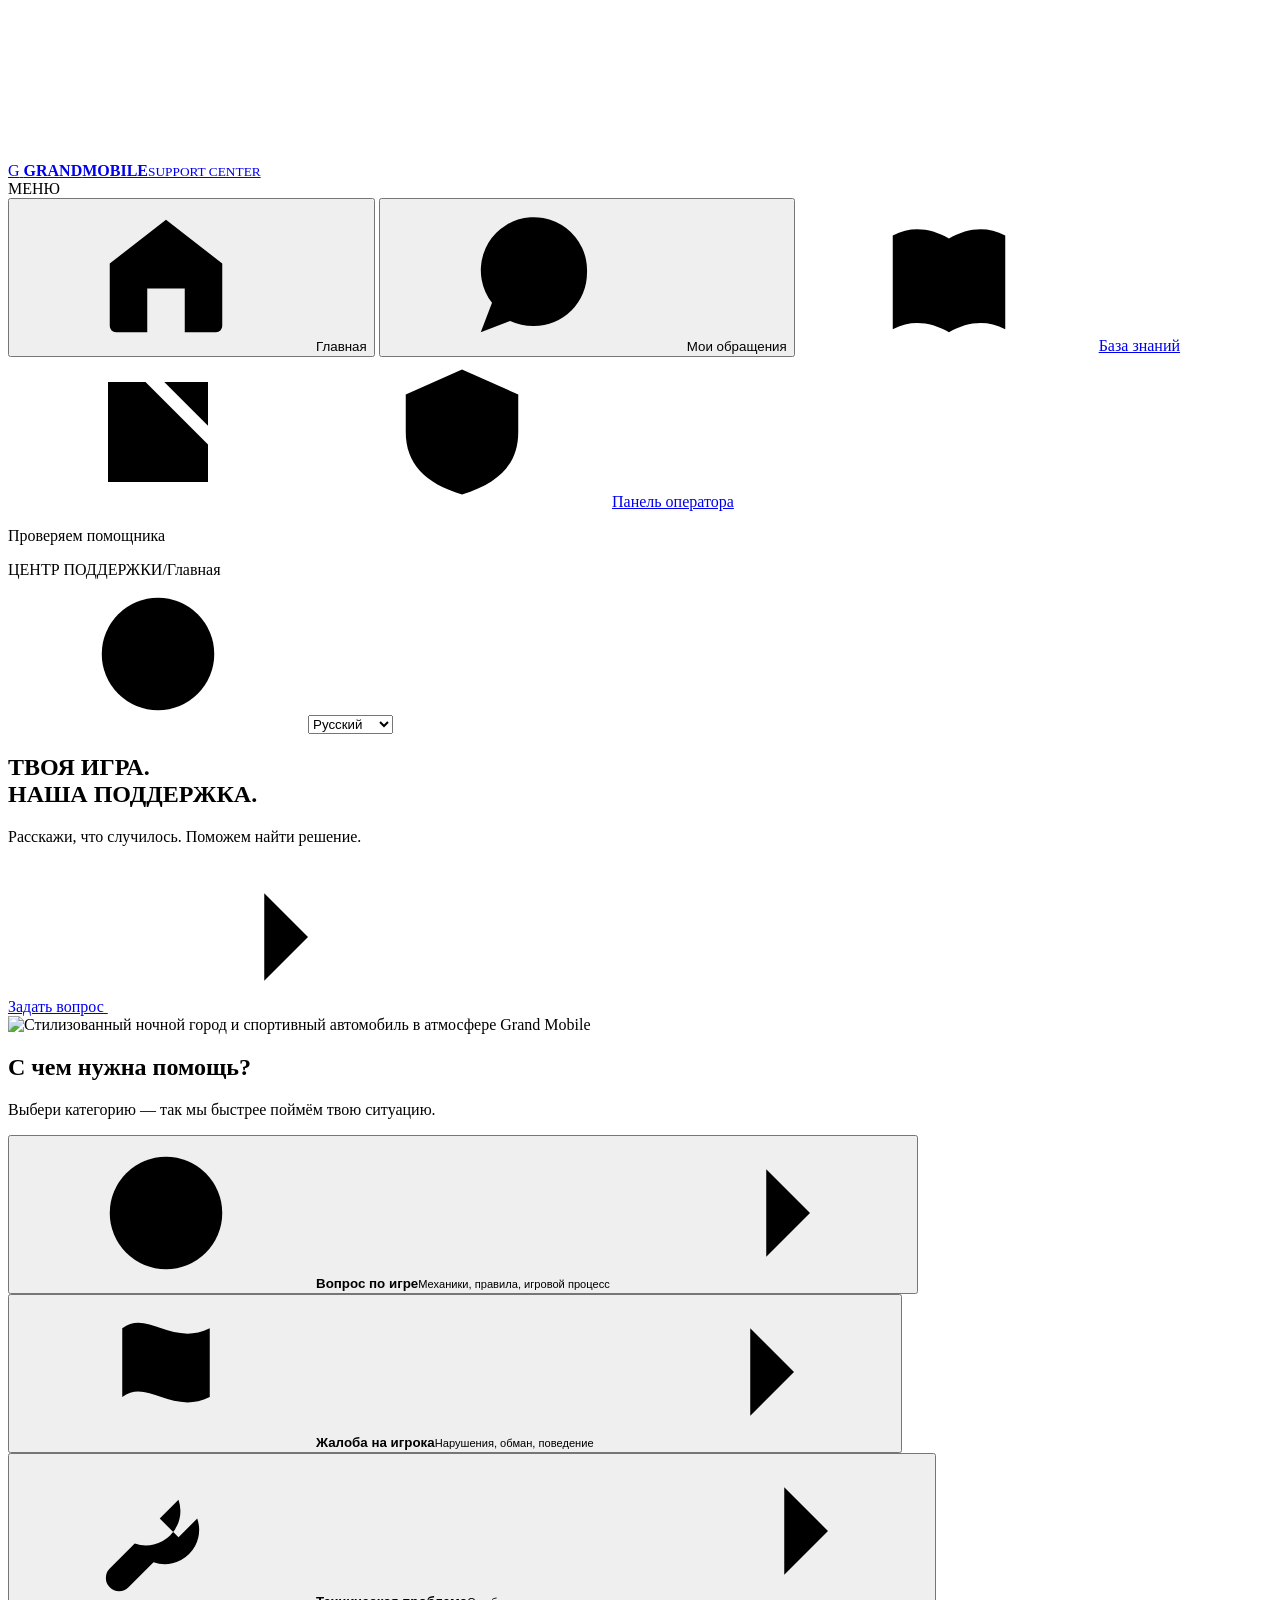
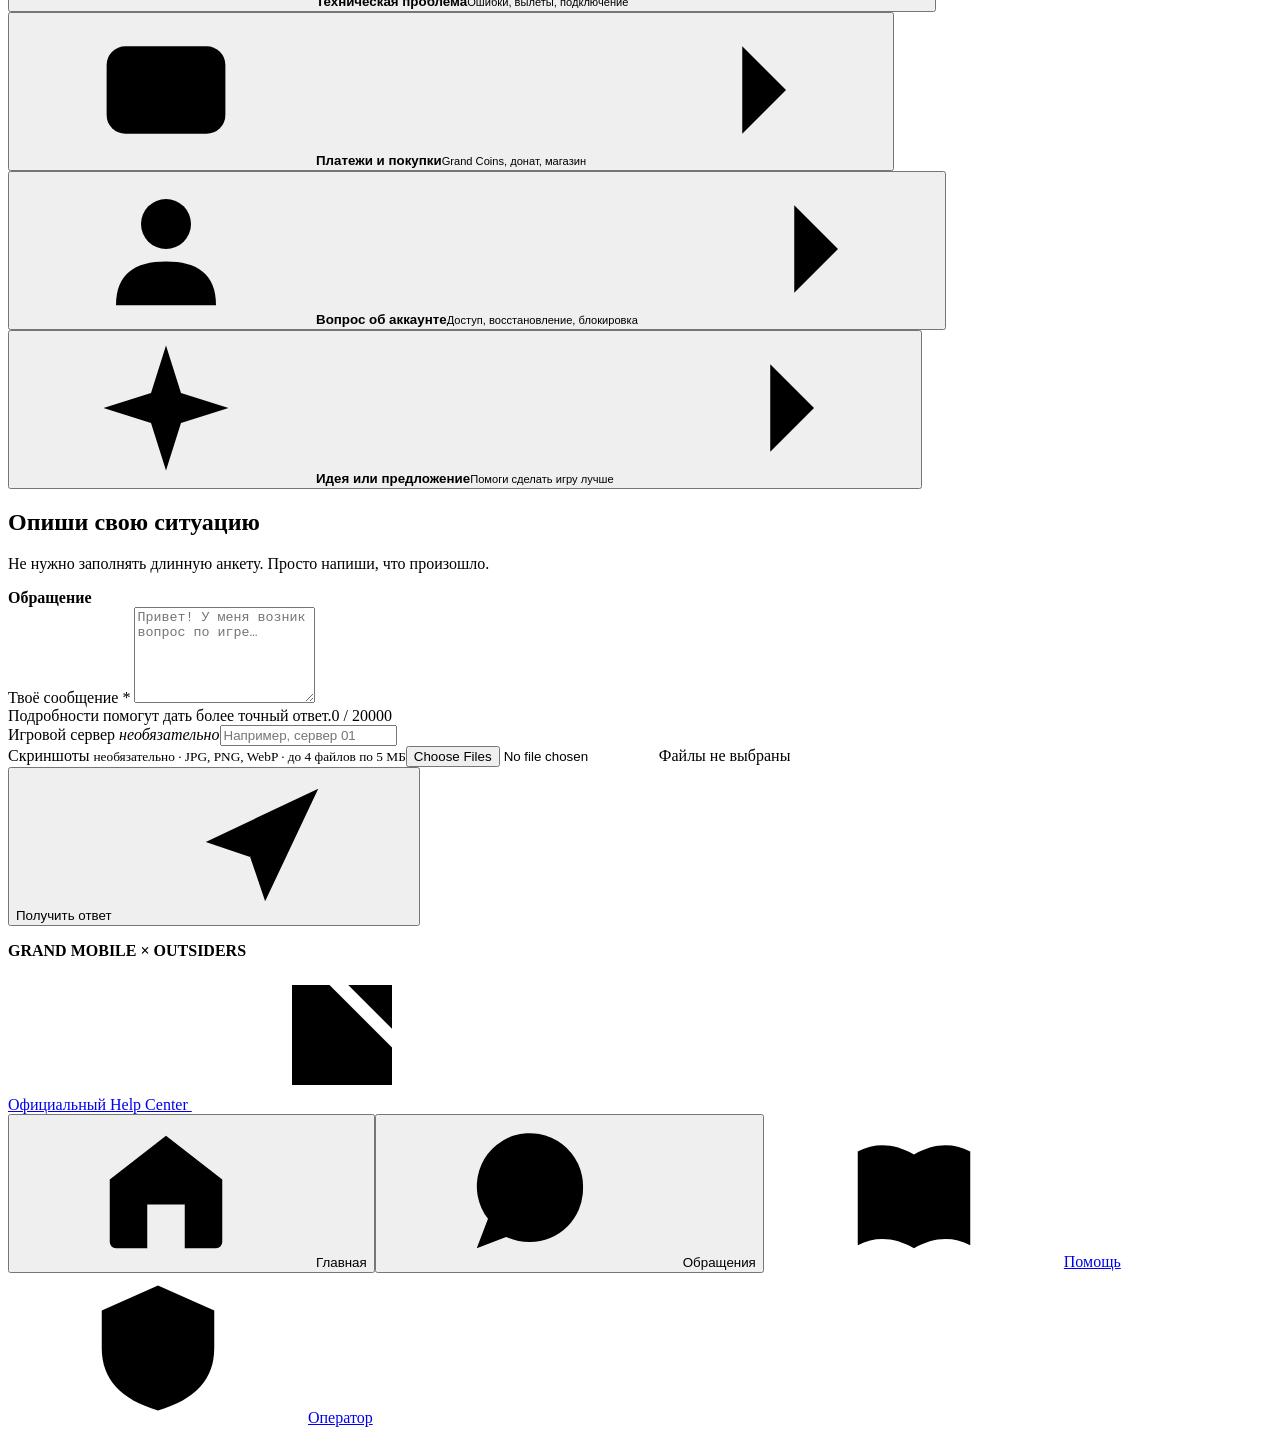
==== commit 0edd5fa6: "Redesign operator panel: single ticket view, visible assistant state, navigation links Co-Authored-B" ====
--- a/app/ui/index.html
+++ b/app/ui/index.html
@@ -43,7 +43,9 @@
         <button class="nav-link active" type="button" data-view="home" aria-current="page"><svg><use href="#i-home"/></svg>Главная</button>
         <button class="nav-link" type="button" data-view="history"><svg><use href="#i-message"/></svg>Мои обращения<span id="nav-count" class="nav-count" hidden>0</span></button>
         <a class="nav-link" href="https://support.grnd.gg/ru/" target="_blank" rel="noopener noreferrer"><svg><use href="#i-book"/></svg>База знаний<svg class="trail-icon"><use href="#i-external"/></svg></a>
+        <a class="nav-link" id="to-admin" href="/admin"><svg><use href="#i-shield"/></svg>Панель оператора</a>
       </nav>
+      <p class="assistant-status" id="assistant-status" role="status" data-state="loading">Проверяем помощника</p>
     </aside>
 
     <div class="main-area">
@@ -106,6 +108,6 @@
       </main>
     </div>
   </div>
-  <nav class="mobile-nav" aria-label="Мобильная навигация"><button type="button" class="mobile-nav-item active" data-view="home"><svg><use href="#i-home"/></svg><span>Главная</span></button><button type="button" class="mobile-nav-item" data-view="history"><svg><use href="#i-message"/></svg><span>Обращения</span></button><a class="mobile-nav-item" href="https://support.grnd.gg/ru/" target="_blank" rel="noopener noreferrer"><svg><use href="#i-book"/></svg><span>Помощь</span></a></nav>
+  <nav class="mobile-nav" aria-label="Мобильная навигация"><button type="button" class="mobile-nav-item active" data-view="home"><svg><use href="#i-home"/></svg><span>Главная</span></button><button type="button" class="mobile-nav-item" data-view="history"><svg><use href="#i-message"/></svg><span>Обращения</span></button><a class="mobile-nav-item" href="https://support.grnd.gg/ru/" target="_blank" rel="noopener noreferrer"><svg><use href="#i-book"/></svg><span>Помощь</span></a><a class="mobile-nav-item" href="/admin"><svg><use href="#i-shield"/></svg><span>Оператор</span></a></nav>
 </body>
 </html>
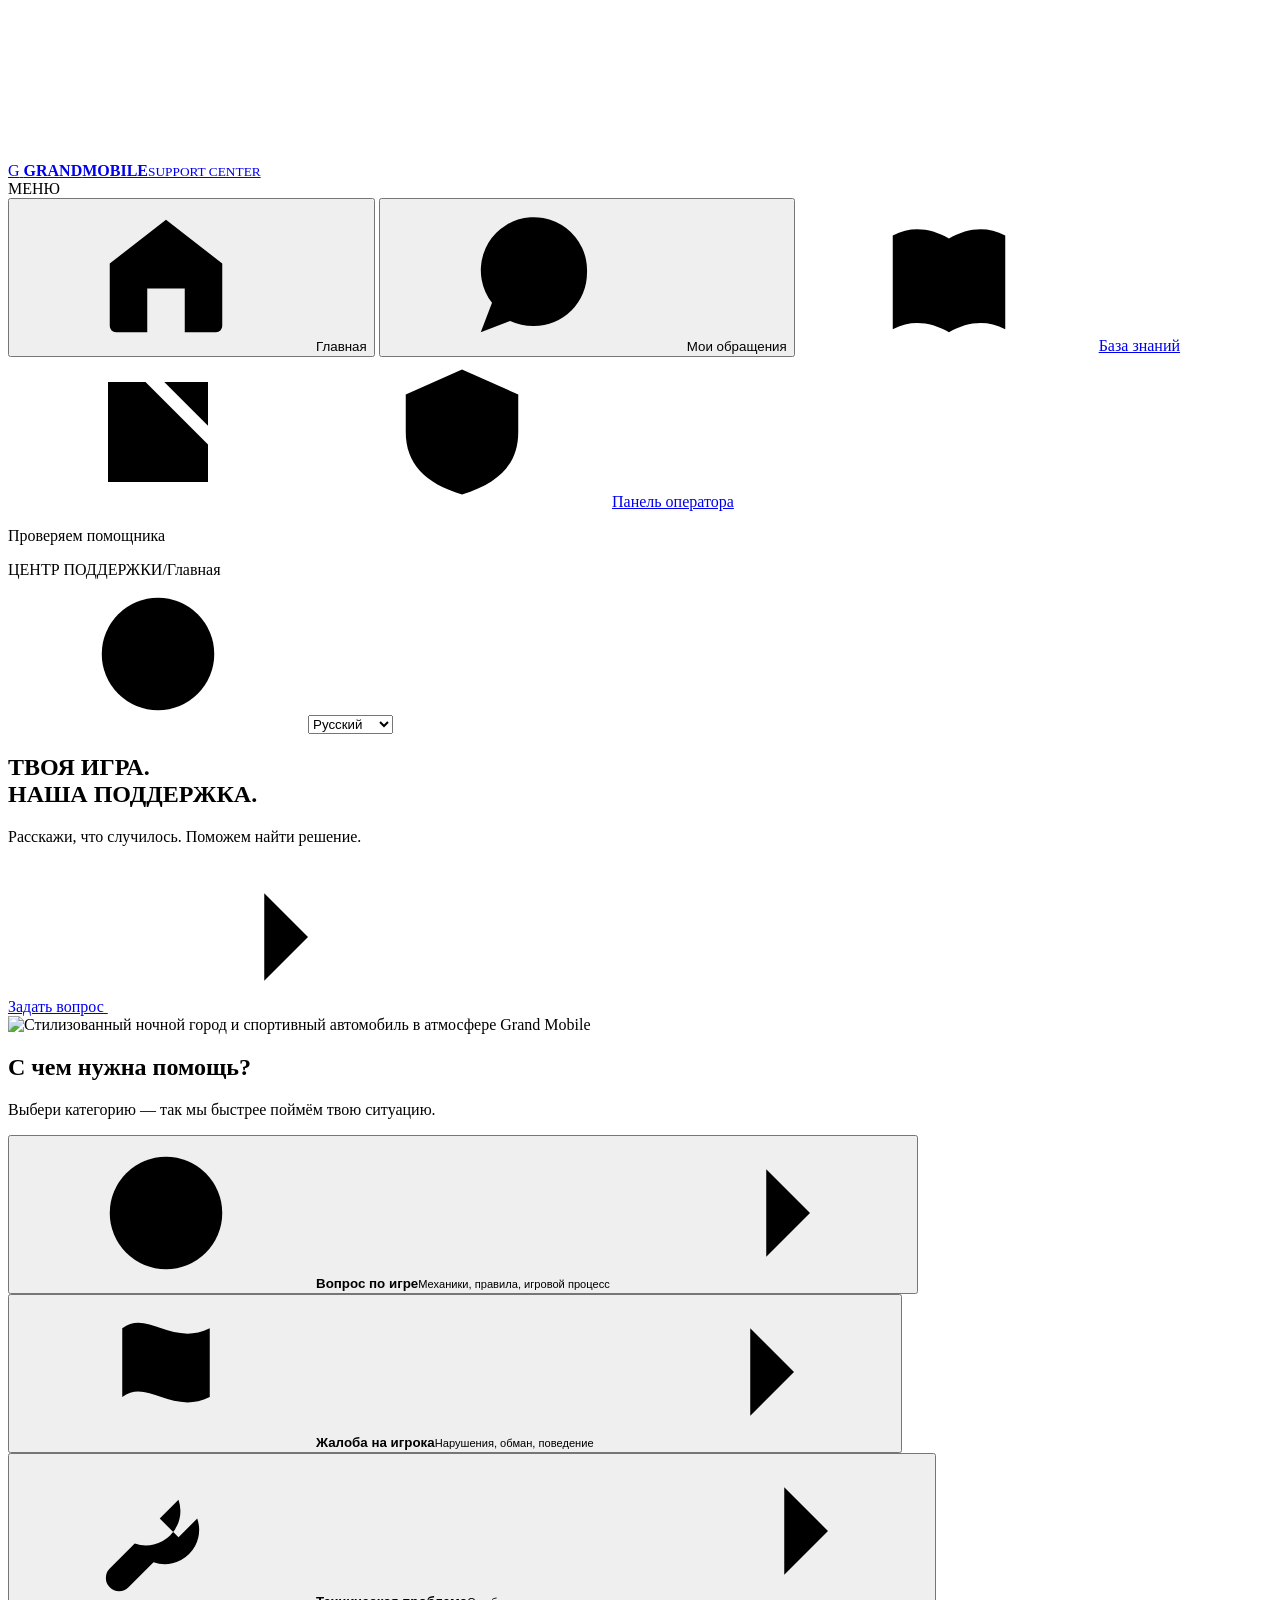
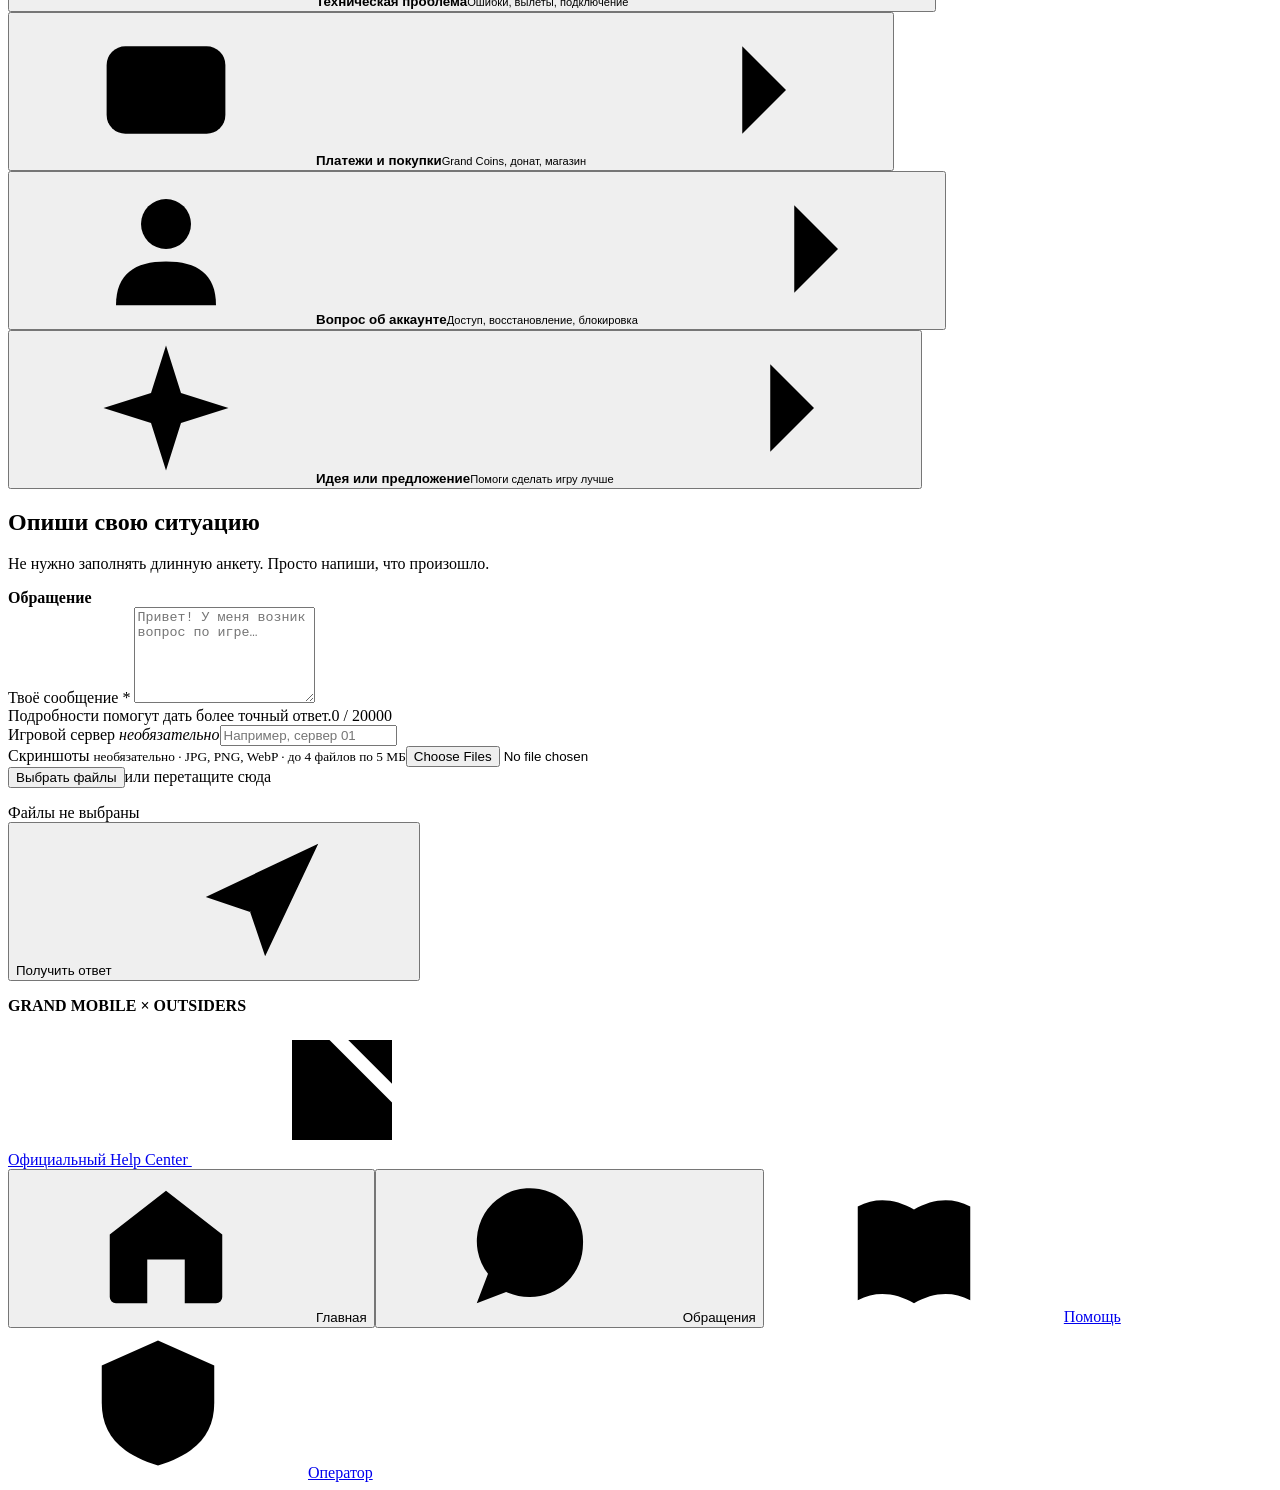
==== commit ab019320: "Operator panel tabs, autosave, light default, rules upload from panel, multi-file picker Co-Authored" ====
--- a/app/ui/index.html
+++ b/app/ui/index.html
@@ -2,6 +2,7 @@
 <html lang="ru">
 <head>
   <meta charset="utf-8">
+<link rel="icon" href="data:,">
   <meta name="viewport" content="width=device-width,initial-scale=1,viewport-fit=cover">
   <meta name="theme-color" content="#f5f6f8">
   <meta name="description" content="Grand Mobile — обращения и помощь игрокам.">
@@ -89,7 +90,7 @@
                   <textarea id="ticket-message" name="message" required maxlength="20000" rows="6" placeholder="Привет! У меня возник вопрос по игре…" aria-describedby="message-hint"></textarea>
                   <div class="under-textarea"><span id="message-hint">Подробности помогут дать более точный ответ.</span><span id="char-counter">0 / 20000</span></div>
                   <div class="form-split"><label class="field"><span>Игровой сервер <em>необязательно</em></span><input id="ticket-server" maxlength="100" autocomplete="off" placeholder="Например, сервер 01"></label><label class="field" id="nick-field" hidden><span>Никнейм игрока <em>необязательно</em></span><input id="ticket-nick" maxlength="100" autocomplete="off" placeholder="Nick_Name"></label></div>
-                  <div class="file-upload-field"><label for="screenshot-files">Скриншоты <small>необязательно · JPG, PNG, WebP · до 4 файлов по 5 МБ</small></label><input id="screenshot-files" type="file" accept="image/jpeg,image/png,image/webp" multiple><span id="file-count">Файлы не выбраны</span></div><div class="submit-row"><button class="submit-button" id="submit-ticket" type="submit"><span>Получить ответ</span><svg><use href="#i-send"/></svg></button></div>
+                  <div class="file-upload-field" id="file-drop"><span class="file-title" id="file-title">Скриншоты <small>необязательно · JPG, PNG, WebP · до 4 файлов по 5 МБ</small></span><input id="screenshot-files" class="file-native" type="file" accept="image/jpeg,image/png,image/webp" multiple aria-labelledby="file-title"><div class="file-actions"><button type="button" class="file-pick" id="file-pick">Выбрать файлы</button><span class="file-hint">или перетащите сюда</span></div><ul id="file-list" class="file-list" aria-live="polite"></ul><span id="file-count" class="file-count">Файлы не выбраны</span></div><div class="submit-row"><button class="submit-button" id="submit-ticket" type="submit"><span>Получить ответ</span><svg><use href="#i-send"/></svg></button></div>
                   <p id="form-status" class="form-status" role="status" aria-live="polite"></p>
                 </div>
               </form>
